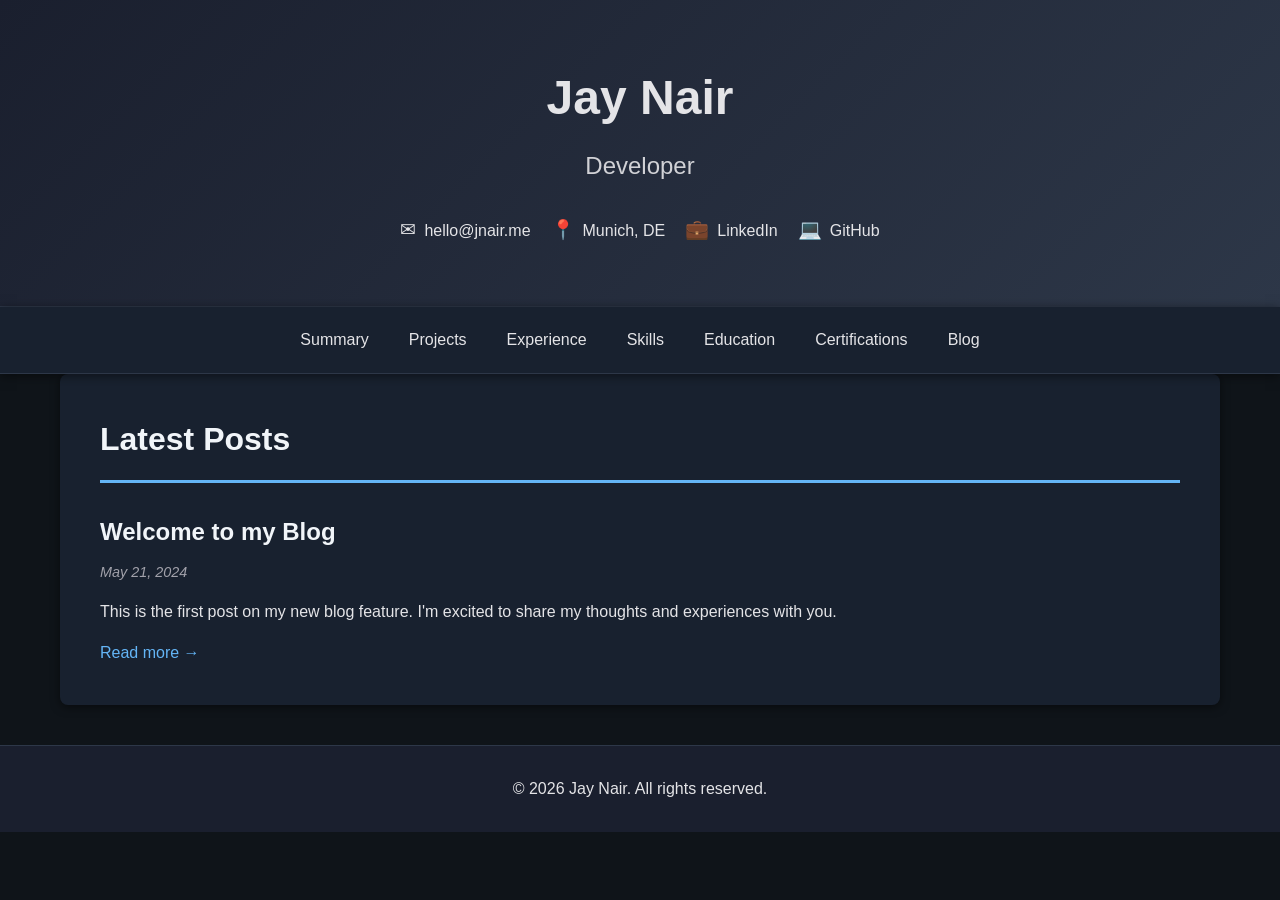
==== blog.html @ e0b25806 "Add blog feature with JSON-based content loading - Create blog.html as the main blog page - Add blog" ====
<!DOCTYPE html>
<html lang="en">
<head>
    <meta charset="UTF-8">
    <meta name="viewport" content="width=device-width, initial-scale=1.0">
    <title>Jay Nair - Blog</title>
    <link rel="stylesheet" href="styles.css">
</head>
<body>
    <header class="header">
        <div class="container">
            <h1 class="name">Jay Nair</h1>
            <p class="title">Developer</p>
            <div class="contact-info">
                <a href="mailto:hello@jnair.me" class="contact-item">
                    <span class="icon">✉</span>
                    hello@jnair.me
                </a>
                <span class="contact-item">
                    <span class="icon">📍</span>
                    Munich, DE
                </span>
                <a href="https://linkedin.com/in/jnair19/" target="_blank" class="contact-item">
                    <span class="icon">💼</span>
                    LinkedIn
                </a>
                <a href="https://github.com/jayvn" target="_blank" class="contact-item">
                    <span class="icon">💻</span>
                    GitHub
                </a>
            </div>
        </div>
    </header>

    <nav class="nav">
        <div class="container">
            <button class="mobile-menu-toggle" aria-label="Toggle menu">☰</button>
            <ul class="nav-list">
                <li><a href="index.html#summary">Summary</a></li>
                <li><a href="index.html#projects">Projects</a></li>
                <li><a href="index.html#experience">Experience</a></li>
                <li><a href="index.html#skills">Skills</a></li>
                <li><a href="index.html#education">Education</a></li>
                <li><a href="index.html#certifications">Certifications</a></li>
                <li><a href="blog.html" class="active">Blog</a></li>
            </ul>
        </div>
    </nav>

    <main class="container">
        <section class="section">
            <div id="blog-content">
                <p>Loading blog...</p>
            </div>
        </section>
    </main>

    <footer class="footer">
        <div class="container">
            <p>&copy; 2026 Jay Nair. All rights reserved.</p>
        </div>
    </footer>

    <script src="script.js"></script>
    <script src="blog.js"></script>
</body>
</html>
---- styles.css ----
* {
    margin: 0;
    padding: 0;
    box-sizing: border-box;
}

:root {
    --primary-color: #f1f5f9;
    --secondary-color: #64b5f6;
    --accent-color: #ff6b6b;
    --text-color: #e4e4e7;
    --text-light: #a1a1aa;
    --bg-color: #0f1419;
    --white: #18212f;
    --border-color: #2d3748;
    --shadow: 0 2px 10px rgba(0, 0, 0, 0.5);
}

body {
    font-family: -apple-system, BlinkMacSystemFont, 'Segoe UI', Roboto, 'Helvetica Neue', Arial, sans-serif;
    line-height: 1.6;
    color: var(--text-color);
    background-color: var(--bg-color);
}

.container {
    max-width: 1200px;
    margin: 0 auto;
    padding: 0 20px;
}

/* Header */
.header {
    background: linear-gradient(135deg, #1a1f2e 0%, #2d3748 100%);
    color: var(--text-color);
    padding: 60px 20px;
    text-align: center;
    border-bottom: 1px solid var(--border-color);
}

.name {
    font-size: 3rem;
    font-weight: 700;
    margin-bottom: 10px;
}

.title {
    font-size: 1.5rem;
    opacity: 0.9;
    margin-bottom: 30px;
}

.contact-info {
    display: flex;
    flex-wrap: wrap;
    justify-content: center;
    gap: 20px;
    margin-top: 20px;
}

.contact-item {
    display: inline-flex;
    align-items: center;
    gap: 8px;
    color: var(--text-color);
    text-decoration: none;
    transition: color 0.3s;
}

.contact-item:hover {
    color: var(--secondary-color);
}

.icon {
    font-size: 1.2rem;
}

/* Navigation */
.nav {
    background-color: var(--white);
    box-shadow: var(--shadow);
    position: sticky;
    top: 0;
    z-index: 100;
    border-bottom: 1px solid var(--border-color);
}

.nav .container {
    position: relative;
}

.mobile-menu-toggle {
    display: none;
    background: none;
    border: none;
    font-size: 1.5rem;
    cursor: pointer;
    padding: 15px;
}

.nav-list {
    list-style: none;
    display: flex;
    justify-content: center;
    gap: 40px;
    padding: 20px 0;
}

.nav-list a {
    color: var(--text-color);
    text-decoration: none;
    font-weight: 500;
    transition: color 0.3s;
    position: relative;
}

.nav-list a::after {
    content: '';
    position: absolute;
    bottom: -5px;
    left: 0;
    width: 0;
    height: 2px;
    background-color: var(--secondary-color);
    transition: width 0.3s;
}

.nav-list a:hover {
    color: var(--secondary-color);
}

.nav-list a:hover::after {
    width: 100%;
}

/* Main content */
main {
    padding: 40px 20px;
}

.section {
    background-color: var(--white);
    border-radius: 8px;
    padding: 40px;
    margin-bottom: 30px;
    box-shadow: var(--shadow);
}

.section-title {
    font-size: 2rem;
    color: var(--primary-color);
    margin-bottom: 30px;
    padding-bottom: 15px;
    border-bottom: 3px solid var(--secondary-color);
}

/* Summary */
.summary-text {
    font-size: 1.1rem;
    line-height: 1.8;
    color: var(--text-light);
}

/* Featured Projects Section */
.featured-section {
    background: linear-gradient(135deg, rgba(100, 181, 246, 0.1) 0%, rgba(100, 181, 246, 0.05) 100%);
    border: 2px solid var(--secondary-color);
    position: relative;
    overflow: hidden;
}

.featured-section::before {
    content: '';
    position: absolute;
    top: 0;
    left: 0;
    width: 100%;
    height: 4px;
    background: linear-gradient(90deg, var(--secondary-color), var(--accent-color));
}

.featured-section .section-title {
    color: var(--secondary-color);
    border-bottom-color: var(--secondary-color);
}

.project-card {
    background-color: var(--white);
    border-radius: 8px;
    padding: 30px;
    border: 1px solid var(--border-color);
    transition: transform 0.3s ease, box-shadow 0.3s ease;
}

.project-card:hover {
    transform: translateY(-5px);
    box-shadow: 0 8px 20px rgba(100, 181, 246, 0.3);
}

.project-header {
    display: flex;
    justify-content: space-between;
    align-items: center;
    margin-bottom: 20px;
    flex-wrap: wrap;
    gap: 15px;
}

.project-name {
    font-size: 2rem;
    margin: 0;
}

.project-link {
    color: var(--secondary-color);
    text-decoration: none;
    display: inline-flex;
    align-items: center;
    gap: 10px;
    transition: color 0.3s;
}

.project-link:hover {
    color: var(--accent-color);
}

.external-icon {
    font-size: 1.5rem;
    transition: transform 0.3s;
}

.project-link:hover .external-icon {
    transform: translate(3px, -3px);
}

.project-badge {
    background: linear-gradient(135deg, var(--secondary-color), var(--accent-color));
    color: var(--text-color);
    padding: 8px 20px;
    border-radius: 20px;
    font-size: 0.9rem;
    font-weight: 600;
    text-transform: uppercase;
    letter-spacing: 0.5px;
}

.project-description {
    font-size: 1.15rem;
    line-height: 1.8;
    color: var(--text-light);
    margin-bottom: 20px;
}

.project-tech {
    display: flex;
    flex-wrap: wrap;
    gap: 10px;
}

.tech-tag {
    background-color: var(--bg-color);
    color: var(--text-color);
    padding: 8px 16px;
    border-radius: 5px;
    font-size: 0.9rem;
    border: 1px solid var(--border-color);
    transition: background-color 0.3s, border-color 0.3s;
}

.tech-tag:hover {
    background-color: var(--secondary-color);
    border-color: var(--secondary-color);
}

/* Experience */
.experience-item {
    margin-bottom: 40px;
    padding-bottom: 40px;
    border-bottom: 1px solid var(--border-color);
}

.experience-item:last-child {
    border-bottom: none;
    margin-bottom: 0;
    padding-bottom: 0;
}

.experience-header {
    display: flex;
    justify-content: space-between;
    align-items: baseline;
    margin-bottom: 10px;
    flex-wrap: wrap;
    gap: 10px;
}

.experience-header h3 {
    font-size: 1.4rem;
    color: var(--primary-color);
}

.date {
    color: var(--text-light);
    font-style: italic;
}

.role {
    font-weight: 600;
    color: var(--secondary-color);
    margin: 10px 0;
}

.experience-list {
    list-style-position: inside;
    margin-left: 20px;
}

.experience-list li {
    margin: 8px 0;
    color: var(--text-light);
}

/* Skills */
.skills-grid {
    display: grid;
    grid-template-columns: repeat(auto-fit, minmax(280px, 1fr));
    gap: 25px;
    margin-bottom: 40px;
}

.skill-category {
    background-color: var(--bg-color);
    padding: 20px;
    border-radius: 8px;
    border-left: 4px solid var(--secondary-color);
    border: 1px solid var(--border-color);
}

.skill-category h3 {
    color: var(--primary-color);
    margin-bottom: 10px;
    font-size: 1.1rem;
}

.skill-category p {
    color: var(--text-light);
    line-height: 1.6;
}

.key-skills {
    background-color: var(--bg-color);
    padding: 30px;
    border-radius: 8px;
    border: 1px solid var(--border-color);
}

.key-skills h3 {
    color: var(--primary-color);
    margin-bottom: 20px;
    font-size: 1.3rem;
}

.skills-list {
    list-style: none;
    display: grid;
    grid-template-columns: repeat(auto-fit, minmax(200px, 1fr));
    gap: 15px;
}

.skills-list li {
    padding: 10px 15px;
    background-color: var(--white);
    border-radius: 5px;
    color: var(--text-color);
    border: 1px solid var(--border-color);
}

/* Education */
.education-item,
.languages,
.volunteering {
    margin-bottom: 30px;
}

.education-item h3,
.languages h3,
.volunteering h3 {
    color: var(--primary-color);
    margin-bottom: 10px;
}

.education-item p,
.languages p,
.volunteering p {
    color: var(--text-light);
    margin: 5px 0;
}

/* Certifications */
.cert-list {
    list-style: none;
}

.cert-list li {
    display: flex;
    justify-content: space-between;
    padding: 15px;
    margin-bottom: 10px;
    background-color: var(--bg-color);
    border-radius: 5px;
    border-left: 4px solid var(--secondary-color);
    border: 1px solid var(--border-color);
}

.cert-name {
    font-weight: 500;
    color: var(--text-color);
}

.cert-date {
    color: var(--text-light);
}

/* Footer */
.footer {
    background-color: #1a1f2e;
    color: var(--text-color);
    text-align: center;
    padding: 30px 20px;
    margin-top: 40px;
    border-top: 1px solid var(--border-color);
}

/* Responsive design */
@media (max-width: 768px) {
    .name {
        font-size: 2rem;
    }

    .title {
        font-size: 1.2rem;
    }

    .contact-info {
        flex-direction: column;
        gap: 10px;
    }

    .mobile-menu-toggle {
        display: block;
    }

    .nav-list {
        flex-direction: column;
        gap: 0;
        max-height: 0;
        overflow: hidden;
        transition: max-height 0.3s ease-out;
        padding: 0;
    }

    .nav-list.active {
        max-height: 400px;
        padding: 20px 0;
    }

    .nav-list li {
        text-align: center;
        padding: 10px 0;
    }

    .section {
        padding: 25px;
    }

    .section-title {
        font-size: 1.5rem;
    }

    .experience-header {
        flex-direction: column;
        align-items: flex-start;
    }

    .project-header {
        flex-direction: column;
        align-items: flex-start;
    }

    .project-name {
        font-size: 1.5rem;
    }

    .project-card {
        padding: 20px;
    }

    .skills-grid {
        grid-template-columns: 1fr;
    }

    .skills-list {
        grid-template-columns: 1fr;
    }

    .cert-list li {
        flex-direction: column;
        gap: 5px;
    }
}

/* Smooth scroll */
html {
    scroll-behavior: smooth;
}

/* Print styles */
@media print {

    .nav,
    .footer {
        display: none;
    }

    .section {
        box-shadow: none;
        page-break-inside: avoid;
    }

    body {
        background-color: #ffffff;
    }

    :root {
        --text-color: #333;
        --text-light: #666;
        --bg-color: #f8f9fa;
        --white: #ffffff;
        --border-color: #e0e0e0;
    }
}
/* Blog Styles */
.blog-preview {
    margin-bottom: 30px;
    padding-bottom: 30px;
    border-bottom: 1px solid var(--border-color);
}

.blog-preview:last-child {
    border-bottom: none;
    margin-bottom: 0;
    padding-bottom: 0;
}

.blog-preview h3 {
    margin-bottom: 10px;
    font-size: 1.5rem;
}

.blog-preview h3 a {
    color: var(--primary-color);
    text-decoration: none;
    transition: color 0.3s;
}

.blog-preview h3 a:hover {
    color: var(--secondary-color);
}

.blog-preview .date {
    font-size: 0.9rem;
    color: var(--text-light);
    margin-bottom: 15px;
}

.blog-preview .summary {
    margin-bottom: 15px;
    color: var(--text-color);
}

.read-more {
    color: var(--secondary-color);
    text-decoration: none;
    font-weight: 500;
    transition: color 0.3s;
}

.read-more:hover {
    color: var(--accent-color);
}

.blog-post-container {
    animation: fadeIn 0.5s ease-in-out;
}

@keyframes fadeIn {
    from { opacity: 0; transform: translateY(10px); }
    to { opacity: 1; transform: translateY(0); }
}

.back-link {
    display: inline-block;
    margin-bottom: 20px;
    color: var(--secondary-color);
    text-decoration: none;
    font-weight: 500;
}

.back-link:hover {
    text-decoration: underline;
}

.blog-post h1 {
    font-size: 2.5rem;
    margin-bottom: 10px;
    color: var(--primary-color);
}

.post-meta {
    color: var(--text-light);
    margin-bottom: 30px;
    font-style: italic;
    border-bottom: 1px solid var(--border-color);
    padding-bottom: 20px;
}

.post-content p {
    margin-bottom: 20px;
    line-height: 1.8;
}

.post-content h2, .post-content h3 {
    margin-top: 30px;
    margin-bottom: 15px;
    color: var(--primary-color);
}

.post-content ul {
    margin-bottom: 20px;
    margin-left: 20px;
}

.post-content li {
    margin-bottom: 10px;
}
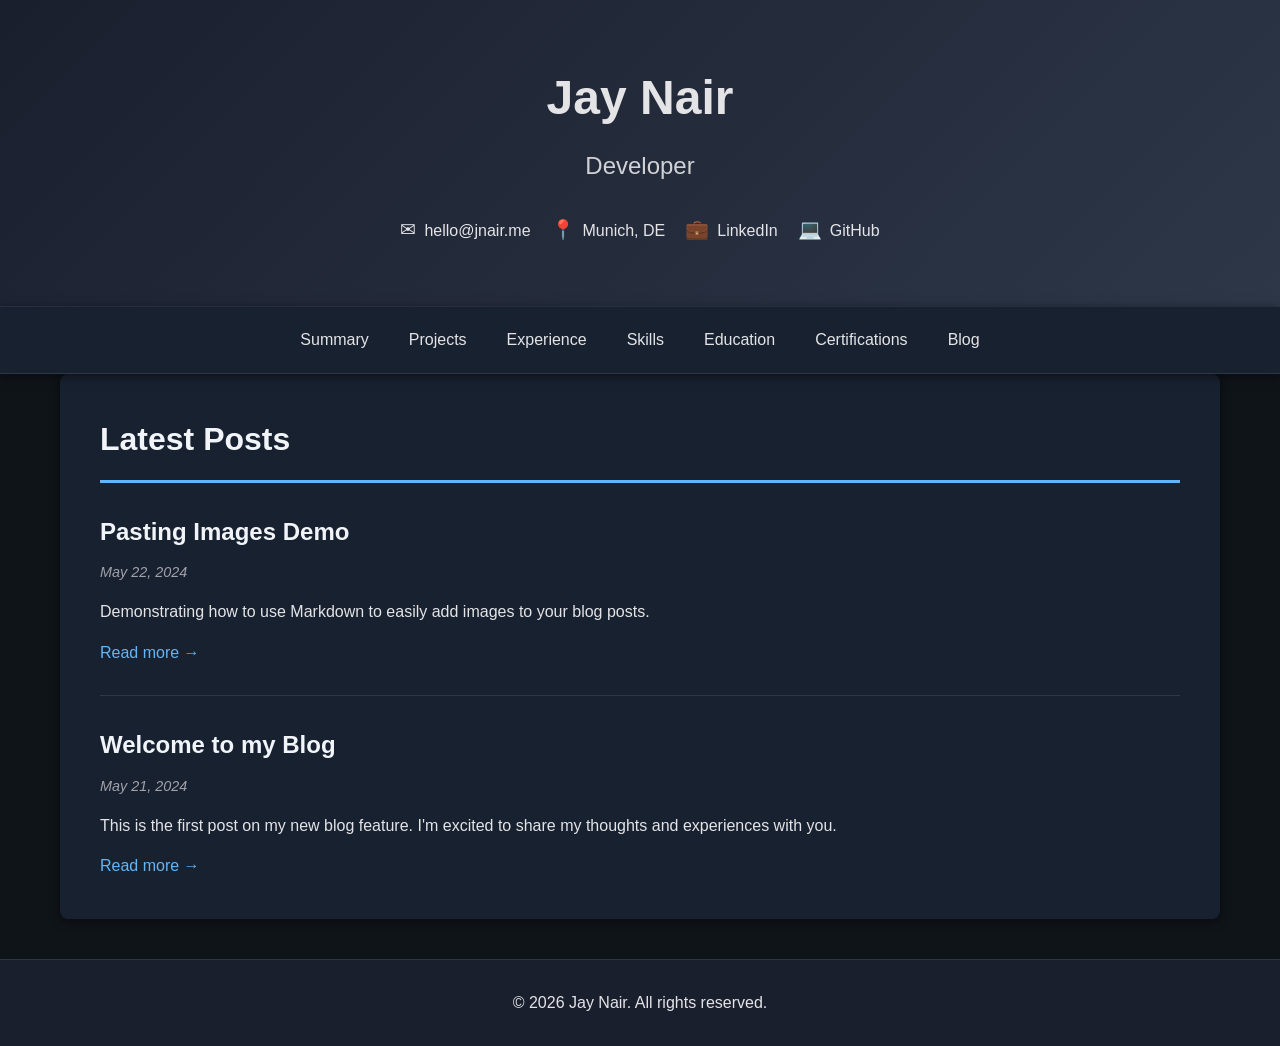
==== commit 489d635c: "Add blog feature with Markdown support" ====
--- a/blog.html
+++ b/blog.html
@@ -61,6 +61,7 @@
         </div>
     </footer>
 
+    <script src="js/marked.min.js"></script>
     <script src="script.js"></script>
     <script src="blog.js"></script>
 </body>
--- a/styles.css
+++ b/styles.css
@@ -624,6 +624,10 @@
     padding-bottom: 20px;
 }
 
+.post-content {
+    color: var(--text-color);
+}
+
 .post-content p {
     margin-bottom: 20px;
     line-height: 1.8;
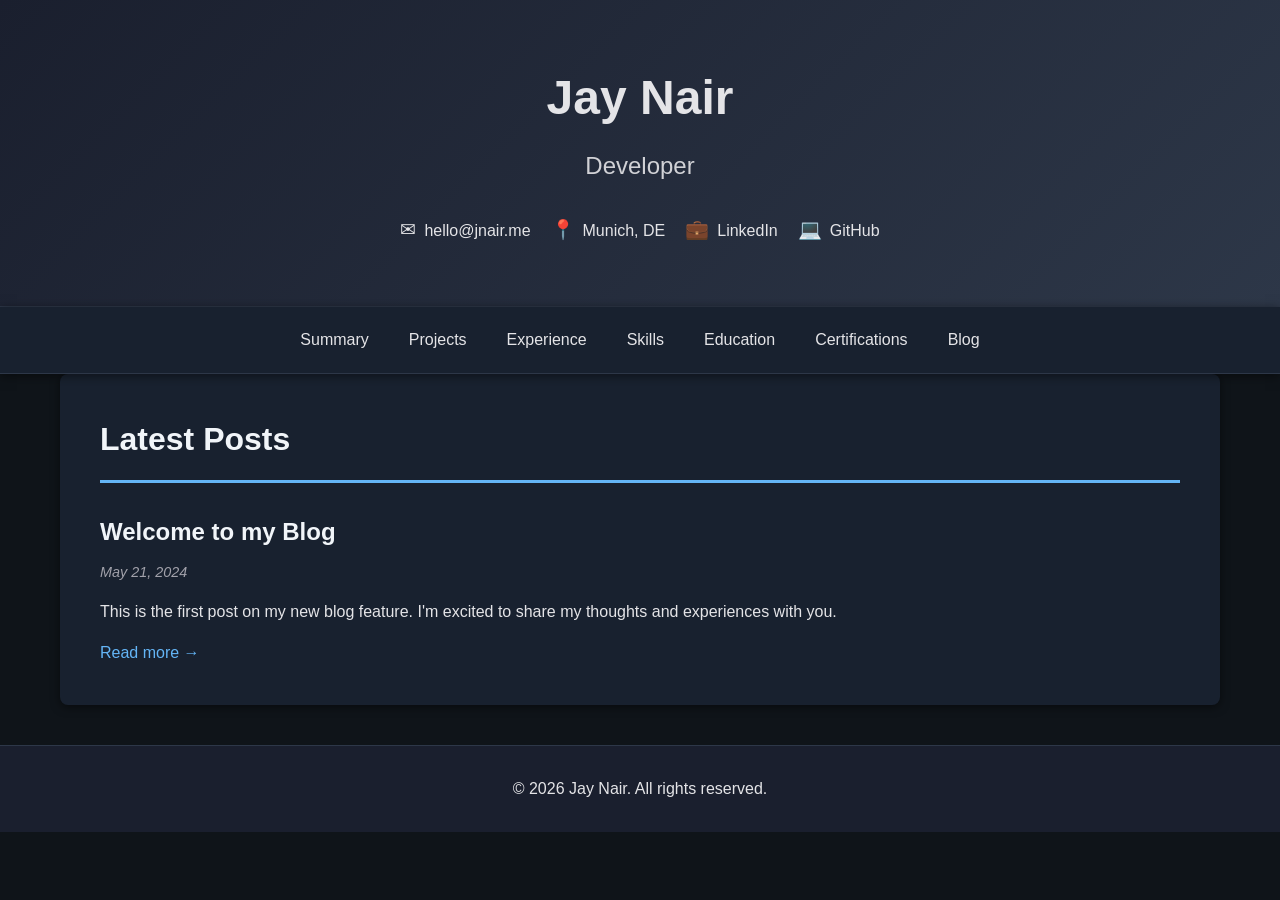
==== commit 5bc73102: "Add minimal markdown blog feature and remove demo content" ====
--- a/blog.html
+++ b/blog.html
@@ -62,7 +62,6 @@
     </footer>
 
     <script src="js/marked.min.js"></script>
-    <script src="script.js"></script>
     <script src="blog.js"></script>
 </body>
 </html>
